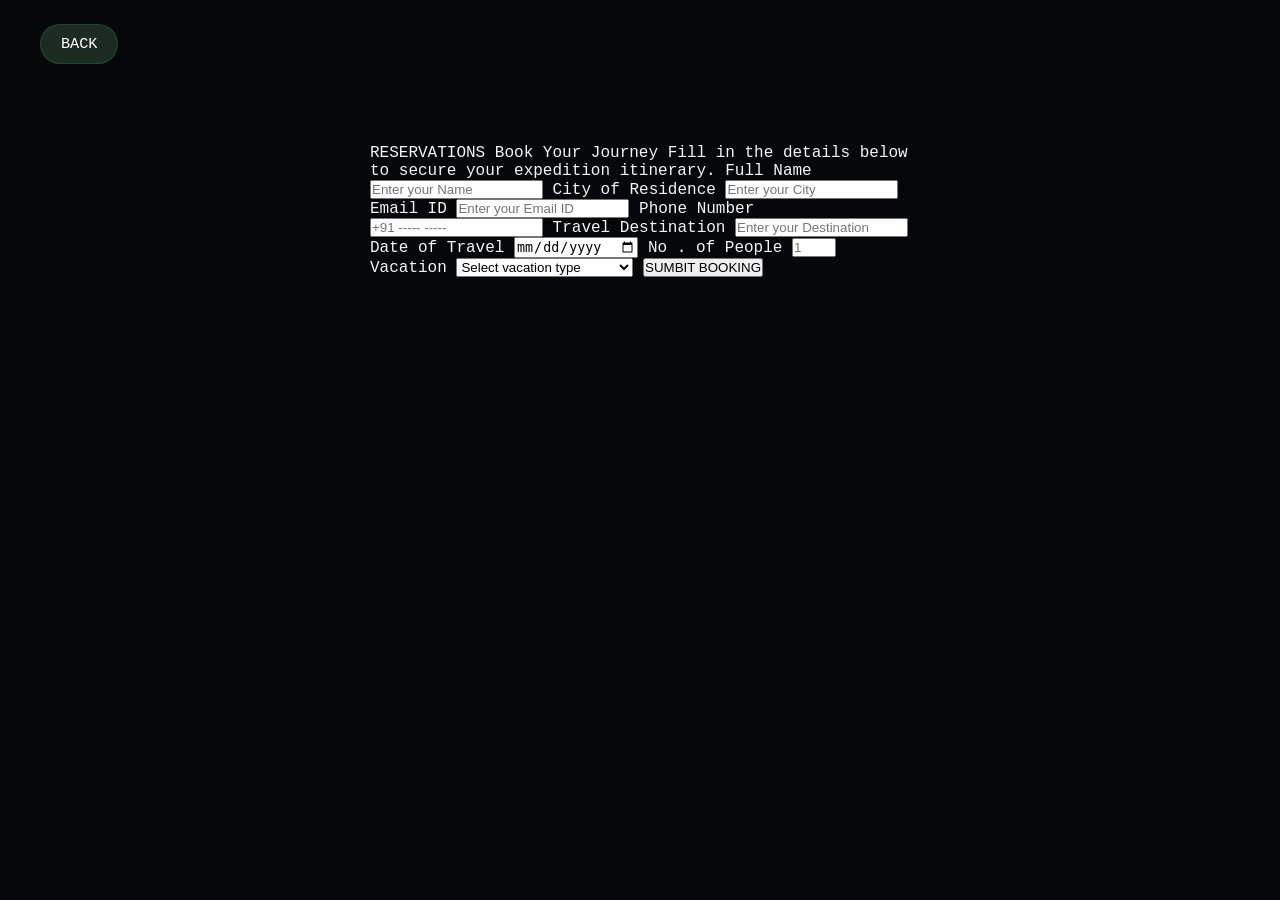
==== book.html @ f14afe4c "Initial commit" ====
<!DOCTYPE html>
<html lang="en">
<head>
    <meta charset="UTF-8">
    <meta name="viewport" content="width=device-width, initial-scale=1.0">
    <link rel="stylesheet" href="book.css">
    <title>BOOKING</title>
</head>
<body>
    <nav>
        <a href="index.html" class="back">BACK</a>
    </nav>
    <div class="box">
        <span class="tag">RESERVATIONS</span>
        <span class="heading">Book Your Journey</span>
        <span class="sub">Fill in the details below to secure your expedition itinerary.</span>
        <label>Full Name</label>
        <input type="text" placeholder="Enter your Name">
        <label>City of Residence</label>
        <input type="text" placeholder="Enter your City">
        <label>Email ID</label>
        <input type="mail" placeholder="Enter your Email ID">
        <label>Phone Number</label>
        <input type="tel" placeholder="+91 ----- ----- ">
        <label>Travel Destination</label>
        <input type="text" placeholder="Enter your Destination">
        <label>Date of Travel</label>
        <input type="date">
        <label>No . of People</label>
        <input type="number" min="1" max="50" placeholder="1">
        <label>Vacation</label>
        <select>
            <option>Select vacation type</option>
            <option>Solo Trek & Expedition</option>
            <option>Guided Group Exploration</option>
            <option>Cultural Immersion</option>
            <option>Eco & Wilderness Retreat</option>
        </select>
        <button type="button" class="submit">SUMBIT BOOKING</button>
    </div>
</body>
</html>
---- book.css ----
@import url('https://fonts.googleapis.com/css2?family=Courier+Prime:ital,wght@0,400;0,700;1,400;1,700&display=swap');
*{
    padding: 0%;
    margin:0%;
    box-sizing: border-box;
}
body{
    font-family: 'Courier New', Courier, monospace;
    background-color: #05070a;
    color: whitesmoke;
    min-height: 100vh;
}
nav{
    width:100%;
    padding: 24px 40px;
}
.back{
    display: inline-flex;
    align-items: center;
    gap: 8px;
    text-decoration: none;
    color: #ffffff;
    background: rgba(52, 78, 59, 0.5);
    border: 1px solid rgba(0,175,50,0.3);
    padding: 10px 20px;
    border-radius: 20px;
    font-size: 0.95rem;
    font-weight: 500;
    transition: all 0.3s ease;
}
.back:hover{
    background: aliceblue;
    color: #0b0f17;
}
.box{
    max-width:600px;
    margin: 20px auto 80px;
    padding: 36px 30px;
}
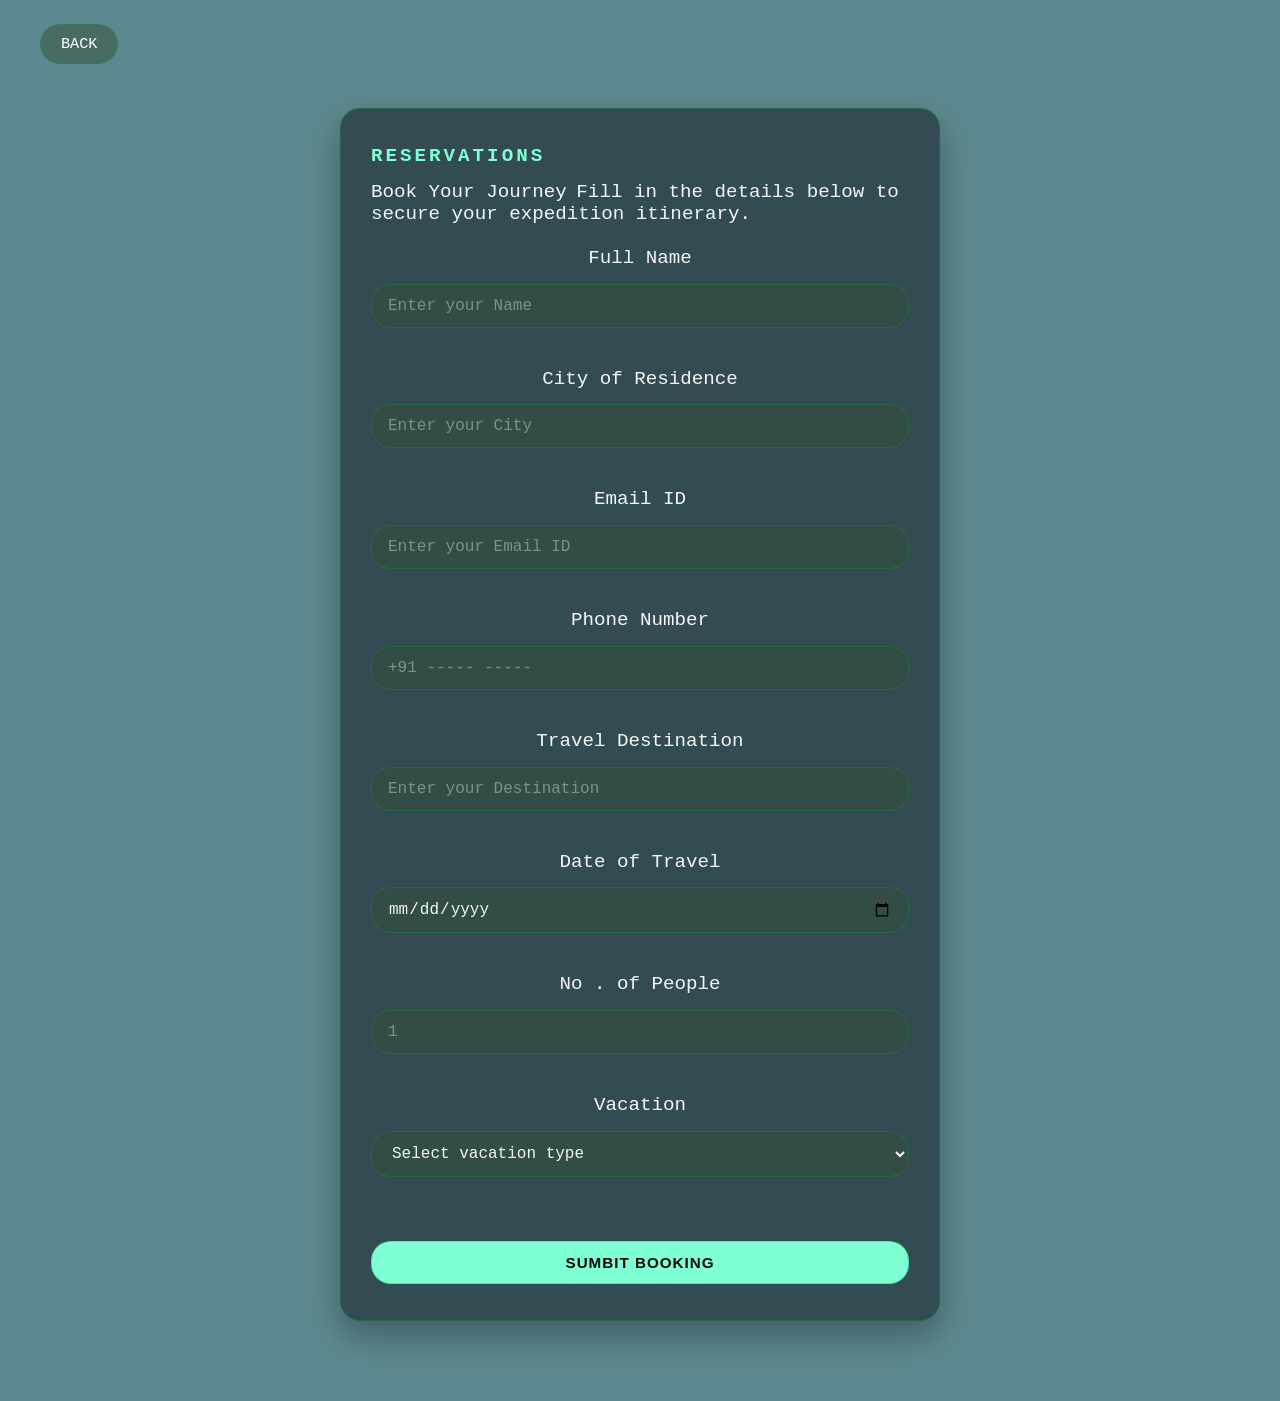
==== commit feabc067: "font updated" ====
--- a/book.html
+++ b/book.html
@@ -13,21 +13,21 @@
     <div class="box">
         <span class="tag">RESERVATIONS</span>
         <span class="heading">Book Your Journey</span>
-        <span class="sub">Fill in the details below to secure your expedition itinerary.</span>
+        <span class="sub">Fill in the details below to secure your expedition itinerary.</span><br><br>
         <label>Full Name</label>
-        <input type="text" placeholder="Enter your Name">
+        <input type="text" placeholder="Enter your Name"><br><br>
         <label>City of Residence</label>
-        <input type="text" placeholder="Enter your City">
+        <input type="text" placeholder="Enter your City"><br><br>
         <label>Email ID</label>
-        <input type="mail" placeholder="Enter your Email ID">
+        <input type="mail" placeholder="Enter your Email ID"><br><br>
         <label>Phone Number</label>
-        <input type="tel" placeholder="+91 ----- ----- ">
+        <input type="tel" placeholder="+91 ----- ----- "><br><br>
         <label>Travel Destination</label>
-        <input type="text" placeholder="Enter your Destination">
+        <input type="text" placeholder="Enter your Destination"><br><br>
         <label>Date of Travel</label>
-        <input type="date">
+        <input type="date"><br><br>
         <label>No . of People</label>
-        <input type="number" min="1" max="50" placeholder="1">
+        <input type="number" min="1" max="50" placeholder="1"><br><br>
         <label>Vacation</label>
         <select>
             <option>Select vacation type</option>
@@ -35,7 +35,7 @@
             <option>Guided Group Exploration</option>
             <option>Cultural Immersion</option>
             <option>Eco & Wilderness Retreat</option>
-        </select>
+        </select><br><br>
         <button type="button" class="submit">SUMBIT BOOKING</button>
     </div>
 </body>
--- a/book.css
+++ b/book.css
@@ -6,9 +6,15 @@
 }
 body{
     font-family: 'Courier New', Courier, monospace;
-    background-color: #05070a;
+    background-color: rgb(92, 137, 143) ;
     color: whitesmoke;
     min-height: 100vh;
+}
+.sub{
+    font-size: 1.2rem
+}
+.heading{
+    font-size: 1.2rem
 }
 nav{
     width:100%;
@@ -36,4 +42,62 @@
     max-width:600px;
     margin: 20px auto 80px;
     padding: 36px 30px;
+    background: rgba(11,15,23,0.5);
+    border: 1px solid rgba(0,175,50,0.3);
+    border-radius: 20px;
+    box-shadow: 0 15px 35px rgba(0,0,0,0.3);
+}
+.tag{
+    display: block;
+    font-size: 1.2rem;
+    letter-spacing: 3px;
+    text-transform: uppercase;
+    color:aquamarine;
+    font-weight: 700;
+    margin-bottom: 14px;
+}
+label{
+    display: block;
+    font-size: 1.2rem ;
+    line-height: 1.6;
+    color:whitesmoke;
+    text-align:center;
+    margin-bottom:10px;
+}
+input , select{
+    display: block;
+    width:100%;
+    font-family: 'Courier New', Courier, monospace;
+    font-size: 1rem;
+    color: whitesmoke;
+    background: rgba(52, 78, 59, 0.5);
+    border: 1px solid rgba(0,175,50,0.3);
+    border-radius: 20px;
+    padding: 12px 16px;
+    outline:none;
+    transition: all 0.3s ease;
+}
+input::placeholder{
+    color: rgba(245,245,245,0.4);
+}
+.submit{
+    display: block;
+    width:100%;
+    font-weight: 700;
+    font-size: 0.95rem;
+    margin-top: 28px;
+    letter-spacing: 1px;
+    border: 1px solid rgba(0,175,50,0.3);
+    padding: 12px 32px;
+    border-radius: 20px;
+    cursor: pointer;
+    transition: all 0.3s ease;
+    text-decoration: none;
+    color: #05070a;
+    background-color: aquamarine;
+    transition: all 0.3s ease;
+}
+.submit:hover{
+    background-color: whitesmoke;
+    transform: translate(-2px);
 }
